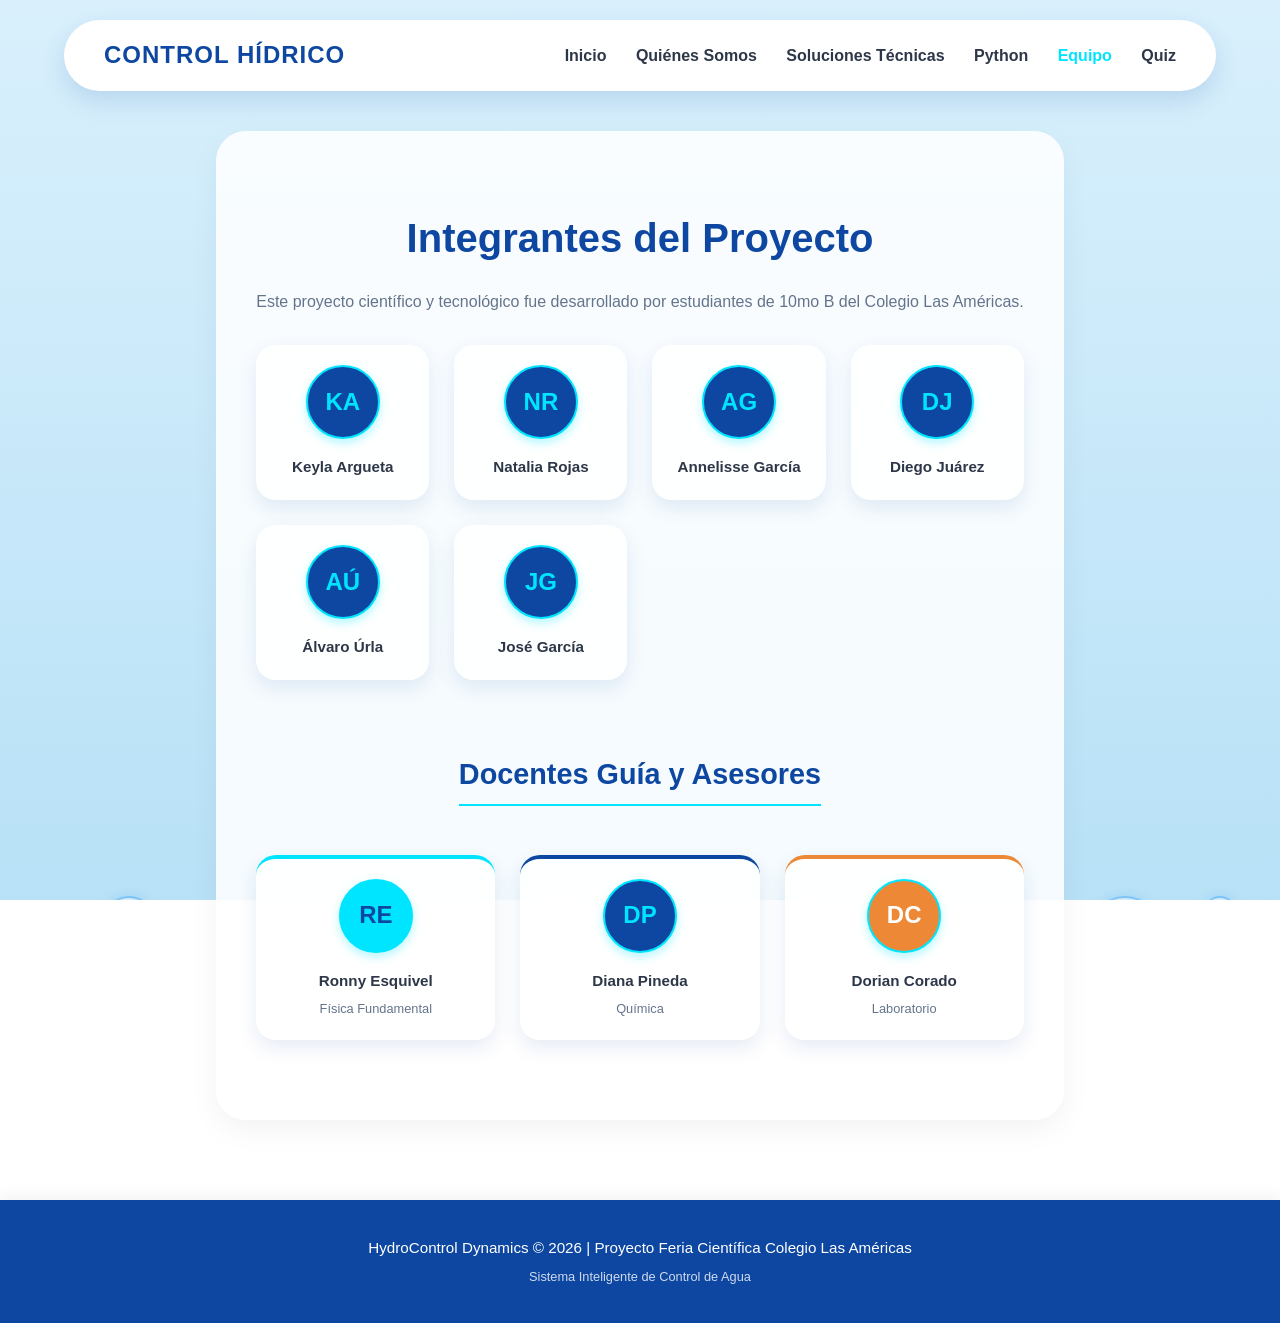
==== equipo.html @ 25c995ea "Add files via upload" ====
<!DOCTYPE html>
<html lang="es">
<head>
    <meta charset="UTF-8">
    <meta name="viewport" content="width=device-width, initial-scale=1.0">
    <title>HydroControl Dynamics - Equipo</title>
    <link rel="stylesheet" href="style.css">
    <style>
        /* Estilos específicos para la vista de equipo tipo burbujas */
        .team-container {
            max-width: 900px;
            margin: 0 auto;
            text-align: center;
            padding: 20px;
        }
        .team-grid {
            display: grid;
            grid-template-columns: repeat(auto-fit, minmax(160px, 1fr));
            gap: 25px;
            margin-top: 25px;
            margin-bottom: 40px;
            justify-content: center;
        }
        .team-card {
            background: rgba(255, 255, 255, 0.9);
            padding: 20px;
            border-radius: 20px;
            box-shadow: 0 8px 20px rgba(13, 71, 161, 0.1);
            transition: transform 0.3s ease;
            display: flex;
            flex-direction: column;
            align-items: center;
        }
        .team-card:hover {
            transform: translateY(-5px);
        }
        .avatar-circle {
            width: 70px;
            height: 70px;
            background-color: var(--azul-marino);
            color: var(--azul-cyan);
            font-size: 1.5rem;
            font-weight: 800;
            border-radius: 50%;
            display: flex;
            align-items: center;
            justify-content: center;
            margin-bottom: 15px;
            box-shadow: 0 4px 10px rgba(0, 229, 255, 0.3);
            border: 2px solid var(--azul-cyan);
        }
        .team-card p {
            margin: 0;
            font-weight: 600;
            color: var(--texto);
            font-size: 0.95rem;
        }
        .section-title-docentes {
            color: var(--azul-marino);
            margin-top: 30px;
            font-size: 1.8rem;
            border-bottom: 2px solid var(--azul-cyan);
            display: inline-block;
            padding-bottom: 5px;
        }
    </style>
</head>
<body>

    <!-- BURBUJAS ANIMADAS DE FONDO -->
    <div class="water-background">
        <div class="bubble"></div>
        <div class="bubble"></div>
        <div class="bubble"></div>
        <div class="bubble"></div>
        <div class="bubble"></div>
        <div class="bubble"></div>
        <div class="bubble"></div>
    </div>

    <header>
        <h1>Control Hídrico</h1>
        <nav>
            <a href="index.html">Inicio</a>
            <a href="filosofia.html">Quiénes Somos</a>
            <a href="soluciones.html">Soluciones Técnicas</a>
            <a href="python.html">Python</a>
            <a href="equipo.html" style="color: var(--azul-cyan);">Equipo</a>
            <a href="quiz.html">Quiz</a>
      
        </nav>
    </header>

    <div class="container team-container">
        <div style="background: rgba(255,255,255,0.85); padding: 40px; border-radius: 30px; box-shadow: 0 10px 30px rgba(0,0,0,0.05);">
            <h2 style="color: var(--azul-marino); margin-bottom: 10px;">Integrantes del Proyecto</h2>
            <p style="color: #64748b; margin-bottom: 30px;">Este proyecto científico y tecnológico fue desarrollado por estudiantes de 10mo B del Colegio Las Américas.</p>

            <!-- Grid de Estudiantes -->
            <div class="team-grid">
                <div class="team-card">
                    <div class="avatar-circle">KA</div>
                    <p>Keyla Argueta</p>
                </div>
                <div class="team-card">
                    <div class="avatar-circle">NR</div>
                    <p>Natalia Rojas</p>
                </div>
                <div class="team-card">
                    <div class="avatar-circle">AG</div>
                    <p>Annelisse García</p>
                </div>
                <div class="team-card">
                    <div class="avatar-circle">DJ</div>
                    <p>Diego Juárez</p>
                </div>
                <div class="team-card">
                    <div class="avatar-circle">AÚ</div>
                    <p>Álvaro Úrla</p>
                </div>
                <div class="team-card">
                    <div class="avatar-circle">JG</div>
                    <p>José García</p>
                </div>
            </div>

            <h3 class="section-title-docentes">Docentes Guía y Asesores</h3>
            
            <!-- Grid de Docentes -->
            <div class="team-grid" style="margin-top: 20px;">
                <div class="team-card" style="border-top: 4px solid var(--azul-cyan);">
                    <div class="avatar-circle" style="background: var(--azul-cyan); color: var(--azul-marino);">RE</div>
                    <p>Ronny Esquivel</p>
                    <span style="font-size: 0.8rem; color: #64748b; margin-top: 5px;">Física Fundamental</span>
                </div>
                <div class="team-card" style="border-top: 4px solid var(--azul-marino);">
                    <div class="avatar-circle">DP</div>
                    <p>Diana Pineda</p>
                    <span style="font-size: 0.8rem; color: #64748b; margin-top: 5px;">Química</span>
                </div>
                <div class="team-card" style="border-top: 4px solid #ED8936;">
                    <div class="avatar-circle" style="background: #ED8936; color: white;">DC</div>
                    <p>Dorian Corado</p>
                    <span style="font-size: 0.8rem; color: #64748b; margin-top: 5px;">Laboratorio</span>
                </div>
            </div>
        </div>
    </div>

    <footer>
        <p>HydroControl Dynamics © 2026 | Proyecto Feria Científica Colegio Las Américas</p>
        <p style="font-size: 0.8rem; opacity: 0.8;">Sistema Inteligente de Control de Agua</p>
    </footer>
</body>
</html>
---- style.css ----
/* style.css - Diseño General Unificado */
:root {
    --azul-marino: #0D47A1;
    --azul-cyan: #00E5FF;
    --gris-fondo: #F5F5F5;
    --texto: #2D3748;
    --blanco: #FFFFFF;
}
 
body {
    font-family: 'Inter', -apple-system, BlinkMacSystemFont, sans-serif;
    margin: 0;
    padding: 0;
    /* Fondo celeste pastel (un poco más definido para que resalten las burbujas) */
    background: linear-gradient(180deg, #d9f0fc 0%, #b8e1f7 100%);
    background-attachment: fixed;
    color: var(--texto);
    line-height: 1.7;
    min-height: 100vh;
    display: flex;
    flex-direction: column;
}
 
header {
    background-color: var(--blanco);
    margin: 20px 5%;
    padding: 15px 40px;
    border-radius: 50px;
    display: flex;
    justify-content: space-between;
    align-items: center;
    box-shadow: 0 10px 25px rgba(13, 71, 161, 0.15);
}
 
header h1 {
    margin: 0;
    font-size: 1.5rem;
    color: var(--azul-marino);
    font-weight: 800;
    text-transform: uppercase;
    letter-spacing: 1px;
}
 
nav a {
    color: var(--texto);
    text-decoration: none;
    margin-left: 25px;
    font-weight: 600;
    font-size: 1rem;
    transition: all 0.3s;
}
 
nav a:hover {
    color: var(--azul-cyan);
    transform: translateY(-2px);
    display: inline-block;
}
 
.container {
    max-width: 1100px;
    margin: 0 auto;
    padding: 50px 20px;
    flex: 1;
}
 
h2 {
    font-size: 2.5rem;
    color: var(--azul-marino);
    margin-bottom: 25px;
    text-align: center;
}
 
.grid {
    display: grid;
    grid-template-columns: repeat(auto-fit, minmax(300px, 1fr));
    gap: 40px;
    margin-top: 40px;
}
 
.hero-section {
    background: linear-gradient(135deg, var(--azul-marino), #1565C0);
    color: var(--blanco);
    border-radius: 30px;
    padding: 60px 40px;
    text-align: center;
    box-shadow: 0 20px 40px rgba(0,0,0,0.2);
    margin-bottom: 60px;
}
 
.hero-section h2 {
    color: var(--blanco);
    font-size: 3.5rem;
    margin-top: 10px;
    text-shadow: 2px 2px 4px rgba(0,0,0,0.3);
}
 
.btn {
    display: inline-block;
    background-color: var(--azul-cyan);
    color: var(--azul-marino);
    padding: 16px 35px;
    border-radius: 50px;
    text-decoration: none;
    font-weight: 800;
    text-transform: uppercase;
    box-shadow: 0 8px 20px rgba(0, 229, 255, 0.4);
    transition: all 0.3s ease;
    border: none;
    cursor: pointer;
}
 
.btn:hover {
    box-shadow: 0 12px 25px rgba(0, 229, 255, 0.6);
    transform: scale(1.05);
}
 
/* FOOTER UNIFICADO PARA TODAS LAS PÁGINAS */
footer {
    text-align: center;
    padding: 30px;
    background-color: var(--azul-marino);
    color: var(--blanco);
    margin-top: 60px;
    font-size: 0.95rem;
    box-shadow: 0 -5px 15px rgba(0,0,0,0.05);
}
 
footer p {
    margin: 5px 0;
}
 
 
/* BURBUJAS */
.water-background {
    position: fixed !important;
    top: 0 !important;
    left: 0 !important;
    width: 100vw !important;
    height: 100vh !important;
    overflow: hidden;
    pointer-events: none;
    z-index: 0;
}
 
.bubble {
    position: absolute;
    bottom: calc(var(--tam, 40px) * -1);
    left: var(--izq, 50%);
    width: var(--tam, 40px);
    height: var(--tam, 40px);
    border-radius: 50%;
    opacity: var(--op, 0.85);
    /* Tinte azul + borde marcado para que se vean sobre el fondo claro */
    background: radial-gradient(circle at 30% 30%,
        rgba(255,255,255,0.9) 0%,
        rgba(255,255,255,0.25) 25%,
        rgba(100,181,246,0.35) 100%);
    border: 2px solid rgba(66,165,245,0.55);
    box-shadow:
        inset 0 0 14px rgba(255,255,255,0.8),
        0 0 10px rgba(66,165,245,0.25);
    animation: subir var(--dur, 12s) linear var(--ret, 0s) infinite;
}
 
/* Brillo pequeño en la esquina de cada burbuja */
.bubble::after {
    content: "";
    position: absolute;
    top: 14%;
    left: 18%;
    width: 22%;
    height: 22%;
    border-radius: 50%;
    background: rgba(255,255,255,0.9);
}
 
@keyframes subir {
    0%   { transform: translate(0, 0); }
    50%  { transform: translate(var(--deriva, 30px), -55vh); }
    100% { transform: translate(calc(var(--deriva, 30px) * -1), -115vh); }
}
 
/* Variación para burbujas escritas a mano en el HTML (sin estilos en línea) */
.bubble:nth-child(1) { --tam: 50px;  --izq: 8%;  --dur: 12s; --ret: -2s;  --deriva: 30px;  }
.bubble:nth-child(2) { --tam: 90px;  --izq: 25%; --dur: 17s; --ret: -9s;  --deriva: -40px; }
.bubble:nth-child(3) { --tam: 35px;  --izq: 42%; --dur: 10s; --ret: -5s;  --deriva: 20px;  }
.bubble:nth-child(4) { --tam: 105px; --izq: 58%; --dur: 19s; --ret: -13s; --deriva: -30px; }
.bubble:nth-child(5) { --tam: 45px;  --izq: 72%; --dur: 13s; --ret: -7s;  --deriva: 45px;  }
.bubble:nth-child(6) { --tam: 70px;  --izq: 85%; --dur: 15s; --ret: -1s;  --deriva: -25px; }
.bubble:nth-child(7) { --tam: 30px;  --izq: 94%; --dur: 9s;  --ret: -4s;  --deriva: 15px;  }
 
/* El contenido queda por encima de las burbujas */
header, .container, footer {
    position: relative;
    z-index: 1;
}
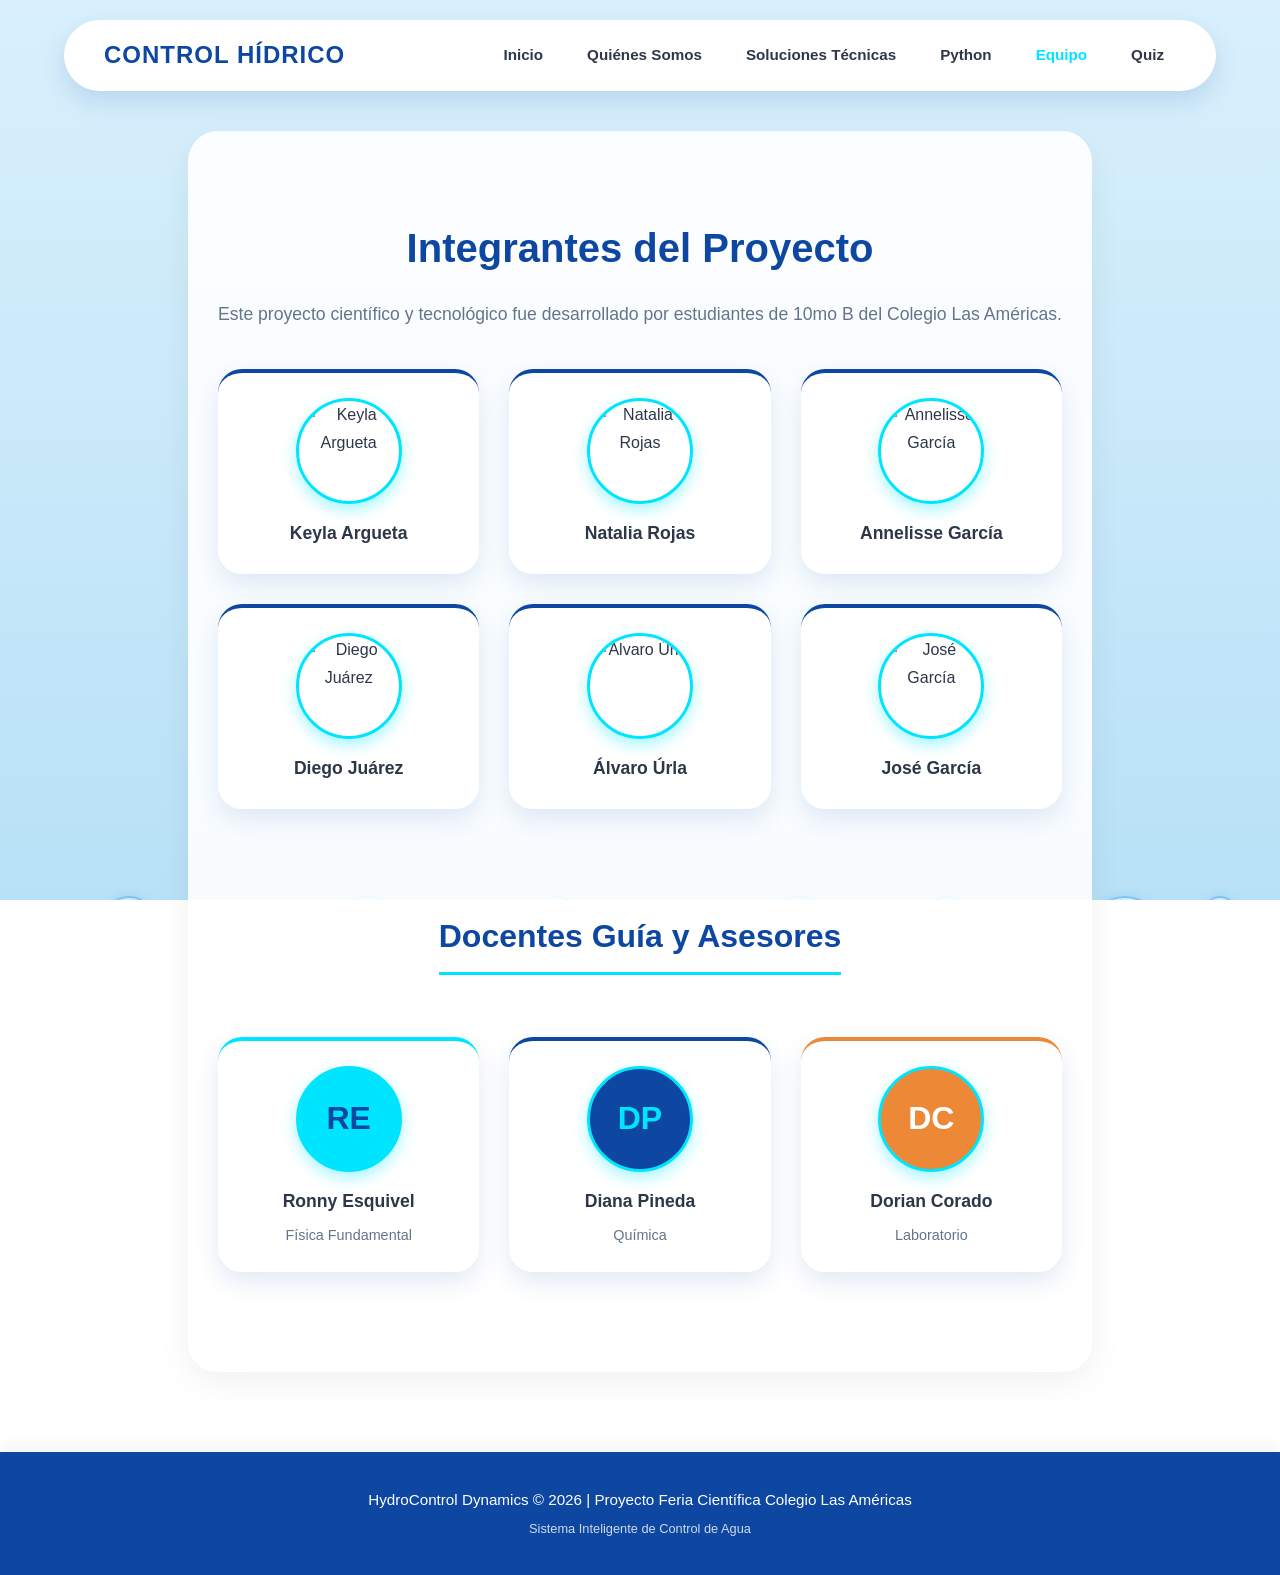
==== commit 9f8760bb: "Add files via upload" ====
--- a/equipo.html
+++ b/equipo.html
@@ -6,62 +6,75 @@
     <title>HydroControl Dynamics - Equipo</title>
     <link rel="stylesheet" href="style.css">
     <style>
-        /* Estilos específicos para la vista de equipo tipo burbujas */
+        /* Estilos optimizados y profesionales para el equipo */
         .team-container {
-            max-width: 900px;
+            max-width: 1000px;
             margin: 0 auto;
             text-align: center;
             padding: 20px;
         }
         .team-grid {
             display: grid;
-            grid-template-columns: repeat(auto-fit, minmax(160px, 1fr));
-            gap: 25px;
-            margin-top: 25px;
-            margin-bottom: 40px;
+            grid-template-columns: repeat(auto-fit, minmax(220px, 1fr));
+            gap: 30px;
+            margin-top: 30px;
+            margin-bottom: 50px;
             justify-content: center;
         }
         .team-card {
-            background: rgba(255, 255, 255, 0.9);
-            padding: 20px;
-            border-radius: 20px;
-            box-shadow: 0 8px 20px rgba(13, 71, 161, 0.1);
-            transition: transform 0.3s ease;
+            background: rgba(255, 255, 255, 0.95);
+            padding: 25px 20px;
+            border-radius: 24px;
+            box-shadow: 0 10px 25px rgba(13, 71, 161, 0.12);
+            transition: transform 0.3s ease, box-shadow 0.3s ease;
             display: flex;
             flex-direction: column;
             align-items: center;
+            border-top: 4px solid var(--azul-marino);
         }
         .team-card:hover {
-            transform: translateY(-5px);
+            transform: translateY(-8px);
+            box-shadow: 0 15px 30px rgba(13, 71, 161, 0.2);
         }
+        /* Imagen grande y nítida para los estudiantes */
+        .avatar-img {
+            width: 100px;
+            height: 100px;
+            object-fit: cover;
+            border-radius: 50%;
+            margin-bottom: 15px;
+            box-shadow: 0 6px 15px rgba(0, 229, 255, 0.35);
+            border: 3px solid var(--azul-cyan);
+        }
+        /* Círculo con iniciales para los profesores */
         .avatar-circle {
-            width: 70px;
-            height: 70px;
+            width: 100px;
+            height: 100px;
             background-color: var(--azul-marino);
             color: var(--azul-cyan);
-            font-size: 1.5rem;
+            font-size: 2rem;
             font-weight: 800;
             border-radius: 50%;
             display: flex;
             align-items: center;
             justify-content: center;
             margin-bottom: 15px;
-            box-shadow: 0 4px 10px rgba(0, 229, 255, 0.3);
-            border: 2px solid var(--azul-cyan);
+            box-shadow: 0 6px 15px rgba(0, 229, 255, 0.35);
+            border: 3px solid var(--azul-cyan);
         }
         .team-card p {
             margin: 0;
-            font-weight: 600;
+            font-weight: 700;
             color: var(--texto);
-            font-size: 0.95rem;
+            font-size: 1.1rem;
         }
         .section-title-docentes {
             color: var(--azul-marino);
-            margin-top: 30px;
-            font-size: 1.8rem;
-            border-bottom: 2px solid var(--azul-cyan);
+            margin-top: 50px;
+            font-size: 2rem;
+            border-bottom: 3px solid var(--azul-cyan);
             display: inline-block;
-            padding-bottom: 5px;
+            padding-bottom: 8px;
         }
     </style>
 </head>
@@ -87,61 +100,60 @@
             <a href="python.html">Python</a>
             <a href="equipo.html" style="color: var(--azul-cyan);">Equipo</a>
             <a href="quiz.html">Quiz</a>
-      
         </nav>
     </header>
 
     <div class="container team-container">
-        <div style="background: rgba(255,255,255,0.85); padding: 40px; border-radius: 30px; box-shadow: 0 10px 30px rgba(0,0,0,0.05);">
-            <h2 style="color: var(--azul-marino); margin-bottom: 10px;">Integrantes del Proyecto</h2>
-            <p style="color: #64748b; margin-bottom: 30px;">Este proyecto científico y tecnológico fue desarrollado por estudiantes de 10mo B del Colegio Las Américas.</p>
+        <div style="background: rgba(255,255,255,0.9); padding: 50px 30px; border-radius: 30px; box-shadow: 0 10px 35px rgba(0,0,0,0.06);">
+            <h2 style="color: var(--azul-marino); margin-bottom: 15px; font-size: 2.5rem;">Integrantes del Proyecto</h2>
+            <p style="color: #64748b; margin-bottom: 40px; font-size: 1.1rem;">Este proyecto científico y tecnológico fue desarrollado por estudiantes de 10mo B del Colegio Las Américas.</p>
 
-            <!-- Grid de Estudiantes -->
+            <!-- Grid de Estudiantes con Fotografías -->
             <div class="team-grid">
                 <div class="team-card">
-                    <div class="avatar-circle">KA</div>
+                    <img src="images/keyla.jpg" alt="Keyla Argueta" class="avatar-img">
                     <p>Keyla Argueta</p>
                 </div>
                 <div class="team-card">
-                    <div class="avatar-circle">NR</div>
+                    <img src="images/natalia.jpg" alt="Natalia Rojas" class="avatar-img">
                     <p>Natalia Rojas</p>
                 </div>
                 <div class="team-card">
-                    <div class="avatar-circle">AG</div>
+                    <img src="images/anneliese.jpg" alt="Annelisse García" class="avatar-img">
                     <p>Annelisse García</p>
                 </div>
                 <div class="team-card">
-                    <div class="avatar-circle">DJ</div>
+                    <img src="images/Diego.jpeg" alt="Diego Juárez" class="avatar-img">
                     <p>Diego Juárez</p>
                 </div>
                 <div class="team-card">
-                    <div class="avatar-circle">AÚ</div>
+                    <img src="images/alvaro.jpg" alt="Álvaro Úrla" class="avatar-img">
                     <p>Álvaro Úrla</p>
                 </div>
                 <div class="team-card">
-                    <div class="avatar-circle">JG</div>
+                    <img src="images/jose.jpg" alt="José García" class="avatar-img">
                     <p>José García</p>
                 </div>
             </div>
 
             <h3 class="section-title-docentes">Docentes Guía y Asesores</h3>
             
-            <!-- Grid de Docentes -->
-            <div class="team-grid" style="margin-top: 20px;">
-                <div class="team-card" style="border-top: 4px solid var(--azul-cyan);">
+            <!-- Grid de Docentes con Iniciales (Sin imágenes) -->
+            <div class="team-grid" style="margin-top: 30px;">
+                <div class="team-card" style="border-top-color: var(--azul-cyan);">
                     <div class="avatar-circle" style="background: var(--azul-cyan); color: var(--azul-marino);">RE</div>
                     <p>Ronny Esquivel</p>
-                    <span style="font-size: 0.8rem; color: #64748b; margin-top: 5px;">Física Fundamental</span>
+                    <span style="font-size: 0.9rem; color: #64748b; margin-top: 6px;">Física Fundamental</span>
                 </div>
-                <div class="team-card" style="border-top: 4px solid var(--azul-marino);">
+                <div class="team-card" style="border-top-color: var(--azul-marino);">
                     <div class="avatar-circle">DP</div>
                     <p>Diana Pineda</p>
-                    <span style="font-size: 0.8rem; color: #64748b; margin-top: 5px;">Química</span>
+                    <span style="font-size: 0.9rem; color: #64748b; margin-top: 6px;">Química</span>
                 </div>
-                <div class="team-card" style="border-top: 4px solid #ED8936;">
+                <div class="team-card" style="border-top-color: #ED8936;">
                     <div class="avatar-circle" style="background: #ED8936; color: white;">DC</div>
                     <p>Dorian Corado</p>
-                    <span style="font-size: 0.8rem; color: #64748b; margin-top: 5px;">Laboratorio</span>
+                    <span style="font-size: 0.9rem; color: #64748b; margin-top: 6px;">Laboratorio</span>
                 </div>
             </div>
         </div>
--- a/style.css
+++ b/style.css
@@ -1,5 +1,3 @@
-
-/* style.css - Diseño General Unificado */
 :root {
     --azul-marino: #0D47A1;
     --azul-cyan: #00E5FF;
@@ -12,7 +10,6 @@
     font-family: 'Inter', -apple-system, BlinkMacSystemFont, sans-serif;
     margin: 0;
     padding: 0;
-    /* Fondo celeste pastel (un poco más definido para que resalten las burbujas) */
     background: linear-gradient(180deg, #d9f0fc 0%, #b8e1f7 100%);
     background-attachment: fixed;
     color: var(--texto);
@@ -31,6 +28,8 @@
     justify-content: space-between;
     align-items: center;
     box-shadow: 0 10px 25px rgba(13, 71, 161, 0.15);
+    flex-wrap: wrap;
+    gap: 15px;
 }
  
 header h1 {
@@ -42,13 +41,21 @@
     letter-spacing: 1px;
 }
  
+nav {
+    display: flex;
+    gap: 5px;
+    flex-wrap: wrap;
+}
+
 nav a {
     color: var(--texto);
     text-decoration: none;
-    margin-left: 25px;
+    margin-left: 15px;
     font-weight: 600;
-    font-size: 1rem;
+    font-size: 0.95rem;
     transition: all 0.3s;
+    padding: 6px 12px;
+    border-radius: 8px;
 }
  
 nav a:hover {
@@ -115,7 +122,6 @@
     transform: scale(1.05);
 }
  
-/* FOOTER UNIFICADO PARA TODAS LAS PÁGINAS */
 footer {
     text-align: center;
     padding: 30px;
@@ -151,7 +157,6 @@
     height: var(--tam, 40px);
     border-radius: 50%;
     opacity: var(--op, 0.85);
-    /* Tinte azul + borde marcado para que se vean sobre el fondo claro */
     background: radial-gradient(circle at 30% 30%,
         rgba(255,255,255,0.9) 0%,
         rgba(255,255,255,0.25) 25%,
@@ -163,7 +168,6 @@
     animation: subir var(--dur, 12s) linear var(--ret, 0s) infinite;
 }
  
-/* Brillo pequeño en la esquina de cada burbuja */
 .bubble::after {
     content: "";
     position: absolute;
@@ -181,7 +185,6 @@
     100% { transform: translate(calc(var(--deriva, 30px) * -1), -115vh); }
 }
  
-/* Variación para burbujas escritas a mano en el HTML (sin estilos en línea) */
 .bubble:nth-child(1) { --tam: 50px;  --izq: 8%;  --dur: 12s; --ret: -2s;  --deriva: 30px;  }
 .bubble:nth-child(2) { --tam: 90px;  --izq: 25%; --dur: 17s; --ret: -9s;  --deriva: -40px; }
 .bubble:nth-child(3) { --tam: 35px;  --izq: 42%; --dur: 10s; --ret: -5s;  --deriva: 20px;  }
@@ -190,9 +193,52 @@
 .bubble:nth-child(6) { --tam: 70px;  --izq: 85%; --dur: 15s; --ret: -1s;  --deriva: -25px; }
 .bubble:nth-child(7) { --tam: 30px;  --izq: 94%; --dur: 9s;  --ret: -4s;  --deriva: 15px;  }
  
-/* El contenido queda por encima de las burbujas */
 header, .container, footer {
     position: relative;
     z-index: 1;
 }
- +
+@media (max-width: 768px) {
+    header {
+        flex-direction: column;
+        text-align: center;
+        padding: 15px 10px;
+        margin: 10px 3%;
+        border-radius: 20px;
+        gap: 10px;
+    }
+    header h1 {
+        font-size: 1.2rem;
+    }
+    nav {
+        display: grid;
+        grid-template-columns: repeat(3, 1fr);
+        gap: 6px;
+        width: 100%;
+        padding: 0 5px;
+        box-sizing: border-box;
+    }
+    nav a {
+        margin-left: 0;
+        font-size: 0.75rem;
+        padding: 8px 4px;
+        text-align: center;
+        background: #e0f2fe;
+        border: 1px solid #bae6fd;
+        border-radius: 6px;
+    }
+    .hero-section h2 {
+        font-size: 2.2rem;
+    }
+    h2 {
+        font-size: 1.8rem;
+    }
+    
+    pre {
+        max-width: 100% !important;
+        overflow-x: auto !important;
+        white-space: pre-wrap !important;
+        word-wrap: break-word !important;
+        box-sizing: border-box !important;
+    }
+}
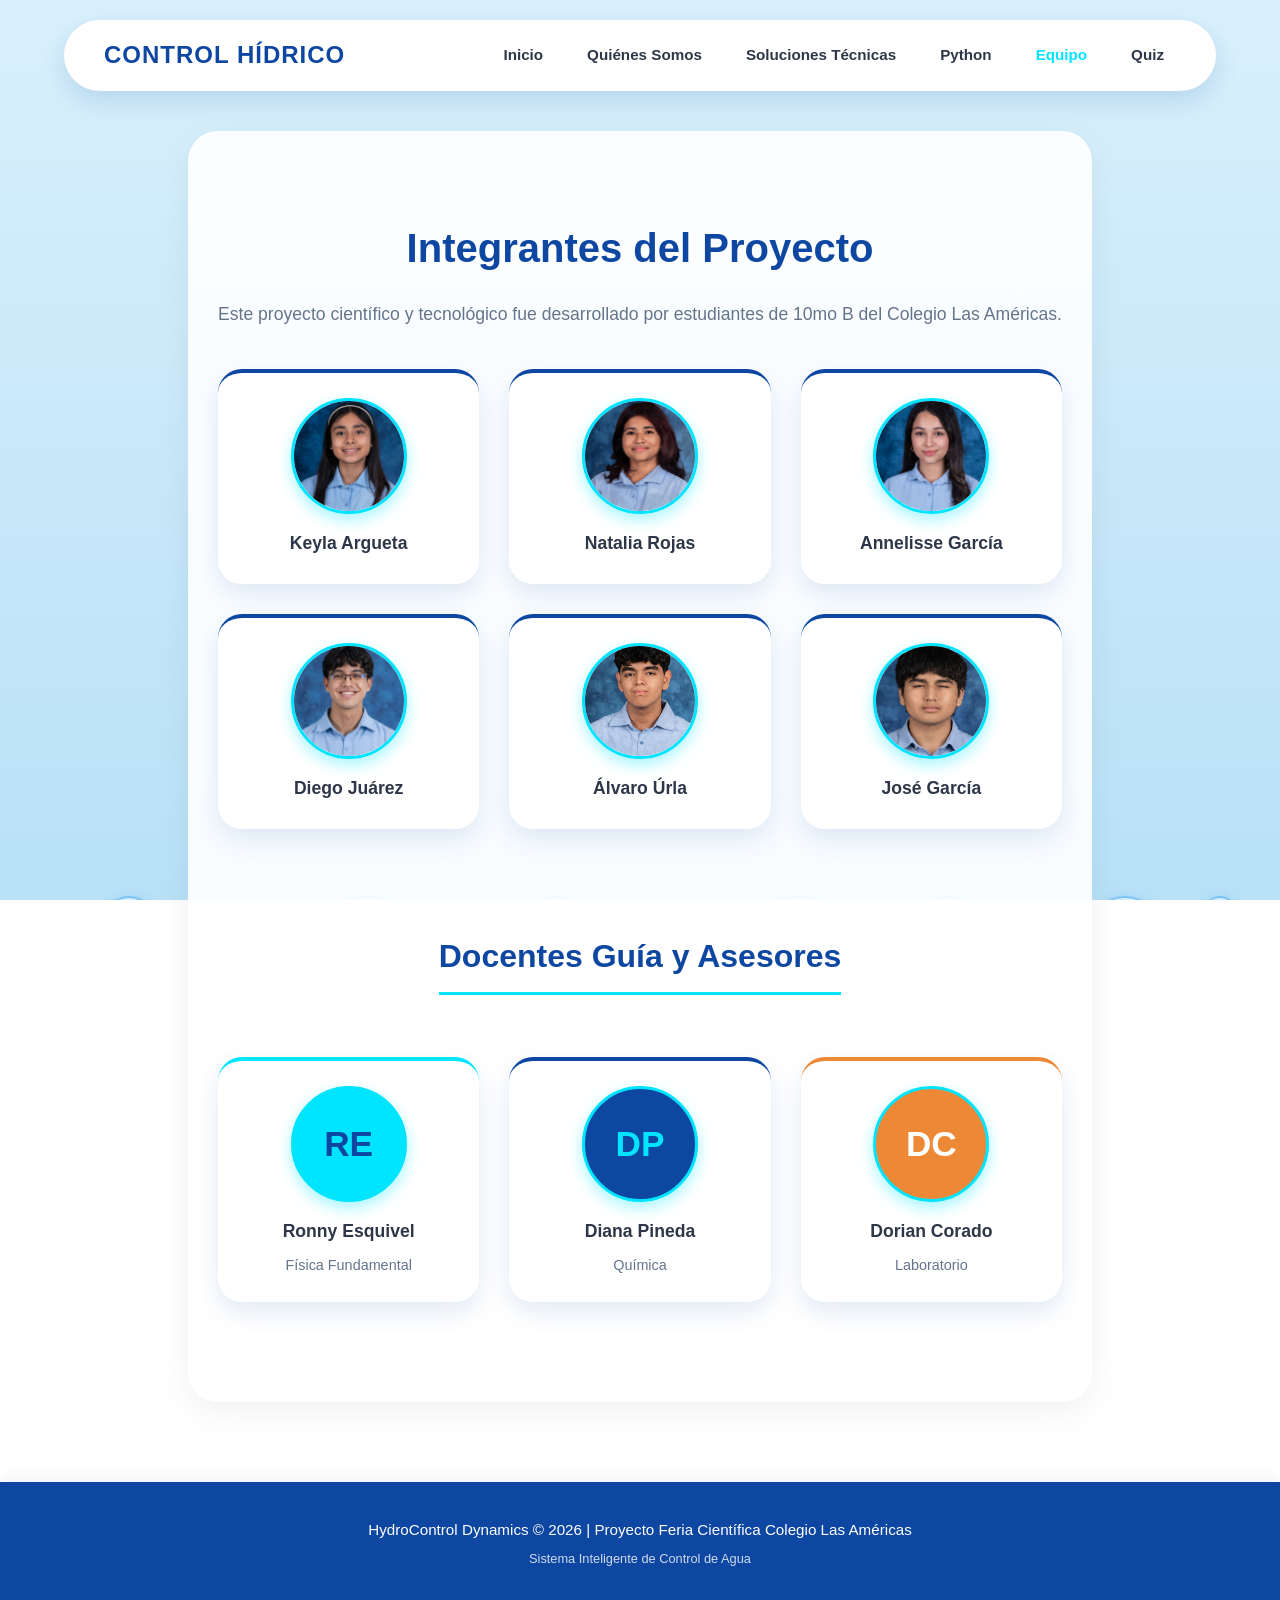
==== commit 7c1ca603: "Add files via upload" ====
--- a/equipo.html
+++ b/equipo.html
@@ -36,10 +36,10 @@
             transform: translateY(-8px);
             box-shadow: 0 15px 30px rgba(13, 71, 161, 0.2);
         }
-        /* Imagen grande y nítida para los estudiantes */
+        /* Imágenes grandes, nítidas y llenando el círculo perfectamente */
         .avatar-img {
-            width: 100px;
-            height: 100px;
+            width: 110px;
+            height: 110px;
             object-fit: cover;
             border-radius: 50%;
             margin-bottom: 15px;
@@ -48,11 +48,11 @@
         }
         /* Círculo con iniciales para los profesores */
         .avatar-circle {
-            width: 100px;
-            height: 100px;
+            width: 110px;
+            height: 110px;
             background-color: var(--azul-marino);
             color: var(--azul-cyan);
-            font-size: 2rem;
+            font-size: 2.2rem;
             font-weight: 800;
             border-radius: 50%;
             display: flex;
@@ -108,37 +108,37 @@
             <h2 style="color: var(--azul-marino); margin-bottom: 15px; font-size: 2.5rem;">Integrantes del Proyecto</h2>
             <p style="color: #64748b; margin-bottom: 40px; font-size: 1.1rem;">Este proyecto científico y tecnológico fue desarrollado por estudiantes de 10mo B del Colegio Las Américas.</p>
 
-            <!-- Grid de Estudiantes con Fotografías -->
+            <!-- Grid de Estudiantes con Fotografías Amplias -->
             <div class="team-grid">
                 <div class="team-card">
-                    <img src="images/keyla.jpg" alt="Keyla Argueta" class="avatar-img">
+                    <img src="keyla.jpg" alt="Keyla Argueta" class="avatar-img">
                     <p>Keyla Argueta</p>
                 </div>
                 <div class="team-card">
-                    <img src="images/natalia.jpg" alt="Natalia Rojas" class="avatar-img">
+                    <img src="natalia.jpg" alt="Natalia Rojas" class="avatar-img">
                     <p>Natalia Rojas</p>
                 </div>
                 <div class="team-card">
-                    <img src="images/anneliese.jpg" alt="Annelisse García" class="avatar-img">
+                    <img src="anneliese.jpg" alt="Annelisse García" class="avatar-img">
                     <p>Annelisse García</p>
                 </div>
                 <div class="team-card">
-                    <img src="images/Diego.jpeg" alt="Diego Juárez" class="avatar-img">
+                    <img src="Diego.jpeg" alt="Diego Juárez" class="avatar-img">
                     <p>Diego Juárez</p>
                 </div>
                 <div class="team-card">
-                    <img src="images/alvaro.jpg" alt="Álvaro Úrla" class="avatar-img">
+                    <img src="alvaro.jpg" alt="Álvaro Úrla" class="avatar-img">
                     <p>Álvaro Úrla</p>
                 </div>
                 <div class="team-card">
-                    <img src="images/jose.jpg" alt="José García" class="avatar-img">
+                    <img src="jose.jpg" alt="José García" class="avatar-img">
                     <p>José García</p>
                 </div>
             </div>
 
             <h3 class="section-title-docentes">Docentes Guía y Asesores</h3>
             
-            <!-- Grid de Docentes con Iniciales (Sin imágenes) -->
+            <!-- Grid de Docentes con Iniciales -->
             <div class="team-grid" style="margin-top: 30px;">
                 <div class="team-card" style="border-top-color: var(--azul-cyan);">
                     <div class="avatar-circle" style="background: var(--azul-cyan); color: var(--azul-marino);">RE</div>
